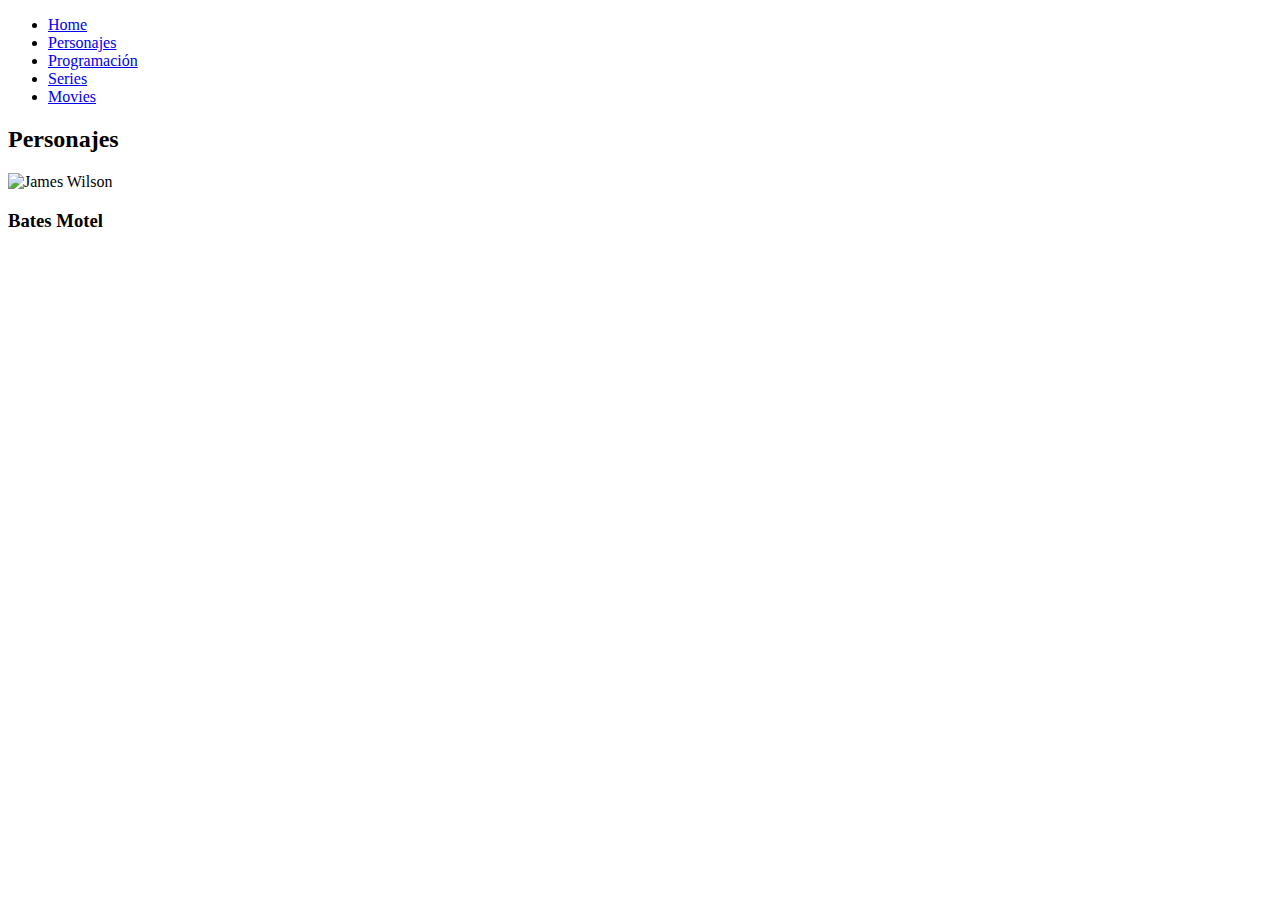
==== index.html @ 78752dd3 "Maquetar index" ====
<!DOCTYPE html>
<html lang="en">
<head>
  <meta charset="UTF-8">
  <title>Personajes</title>
  <link rel="stylesheet" href="assets/stylesheets/estilos.css" />
</head>
<body>
  <header>
    <nav>
      <ul>
        <li><a href="#">Home</a></li>
        <li class="seleccionado"><a href="#">Personajes</a></li>
        <li><a href="#">Programación</a></li>
        <li><a href="#">Series</a></li>
        <li><a href="#">Movies</a></li>
      </ul>
    </nav>
  </header>

  <h2>Personajes</h2>
  <section>
    <article>
      <img src="assets/images/james-wilson-jpg" alt="James Wilson">
      <h3>Bates Motel</h3>
    </article>
  </section>
</body>
</html>
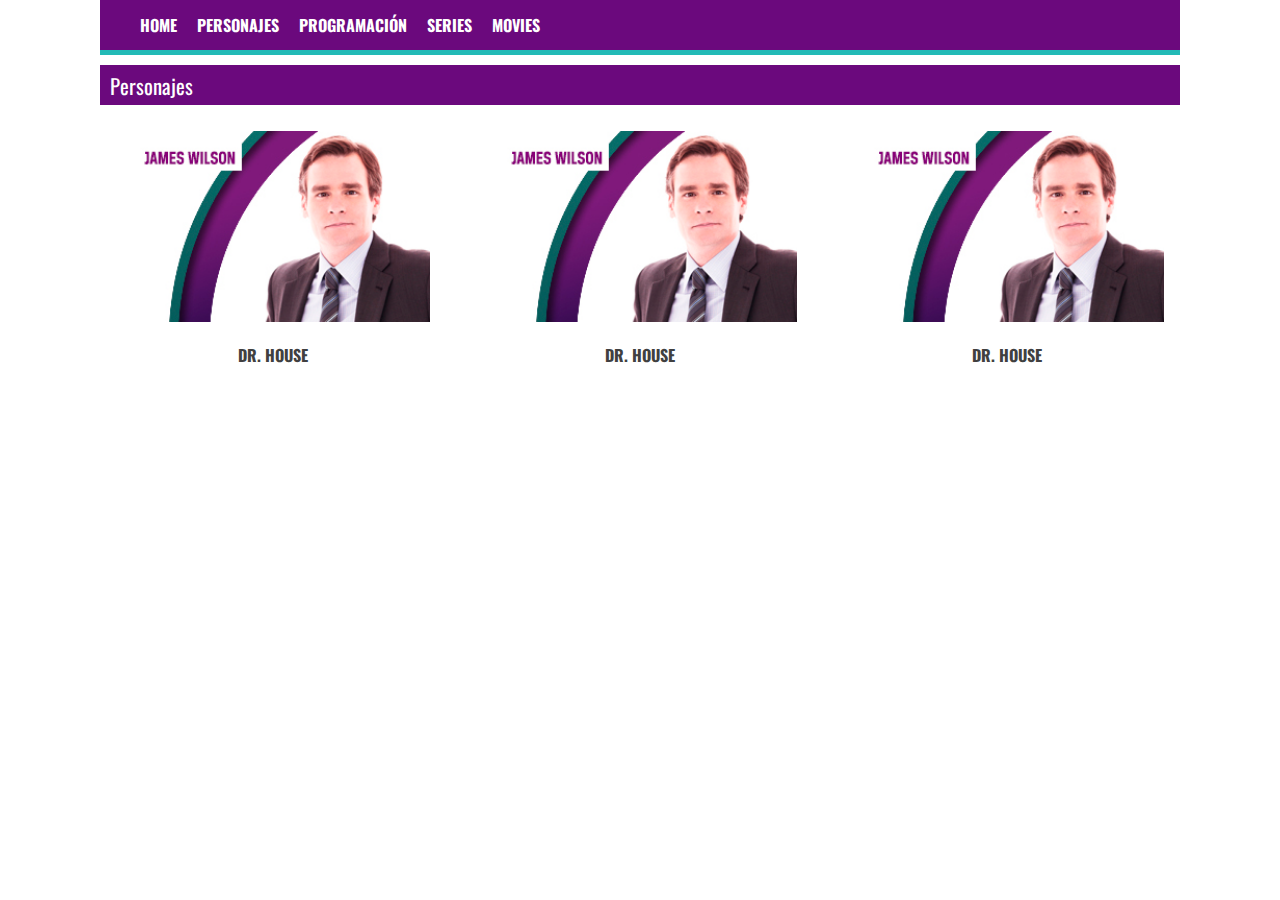
==== commit 0c3f1ca7: "Agregar diseño a index" ====
--- a/index.html
+++ b/index.html
@@ -4,6 +4,7 @@
   <meta charset="UTF-8">
   <title>Personajes</title>
   <link rel="stylesheet" href="assets/stylesheets/estilos.css" />
+  <link href='http://fonts.googleapis.com/css?family=Oswald:400,300' rel='stylesheet' type='text/css' />
 </head>
 <body>
   <header>
@@ -17,12 +18,21 @@
       </ul>
     </nav>
   </header>
+  <div class="celeste"></div>
 
   <h2>Personajes</h2>
-  <section>
-    <article>
-      <img src="assets/images/james-wilson-jpg" alt="James Wilson">
-      <h3>Bates Motel</h3>
+  <section class="personajes">
+    <article class="personaje">
+      <img src="assets/images/james-wilson.jpg" alt="James Wilson">
+      <h3>Dr. House</h3>
+    </article>
+    <article class="personaje">
+      <img src="assets/images/james-wilson.jpg" alt="James Wilson">
+      <h3>Dr. House</h3>
+    </article>
+    <article class="personaje">
+      <img src="assets/images/james-wilson.jpg" alt="James Wilson">
+      <h3>Dr. House</h3>
     </article>
   </section>
 </body>
--- a/assets/stylesheets/estilos.css
+++ b/assets/stylesheets/estilos.css
@@ -0,0 +1,57 @@
+body {
+  color: #404040;
+  font-family: 'Oswald', sans-serif;
+  font-size: 16px;
+  margin: 0 auto;
+  max-width: 1080px;
+}
+header {
+  background-color: #6b097d;
+  height: 50px;
+}
+div.celeste {
+  background-color: #22bab6;
+  height: 5px;
+}
+nav {
+  line-height: 50px;
+}
+nav ul {
+  list-style-type: none;
+  margin: 0;
+}
+nav ul li {
+  display: inline-block;
+  margin-right: 1em;
+}
+nav ul li a {
+  color: white;
+  font-weight: bold;
+  text-decoration: none;
+  text-transform: uppercase;
+}
+h2 {
+  background-color: #6b097d;
+  color: white;
+  font-weight: normal;
+  font-size: 1.3em;
+  margin: .5em 0;
+  padding: .2em .5em;
+}
+.personajes {
+  box-sizing: border-box;
+  overflow: hidden;
+  padding: 1em;
+}
+.personaje {
+  float: left;
+  margin-right: 5%;
+  text-align: center;
+  width: 30%;
+}
+.personaje img { width: 100%; }
+.personaje:nth-child(3n){ margin-right: 0; }
+h3 {
+  text-transform: uppercase;
+  font-size: 1em;
+}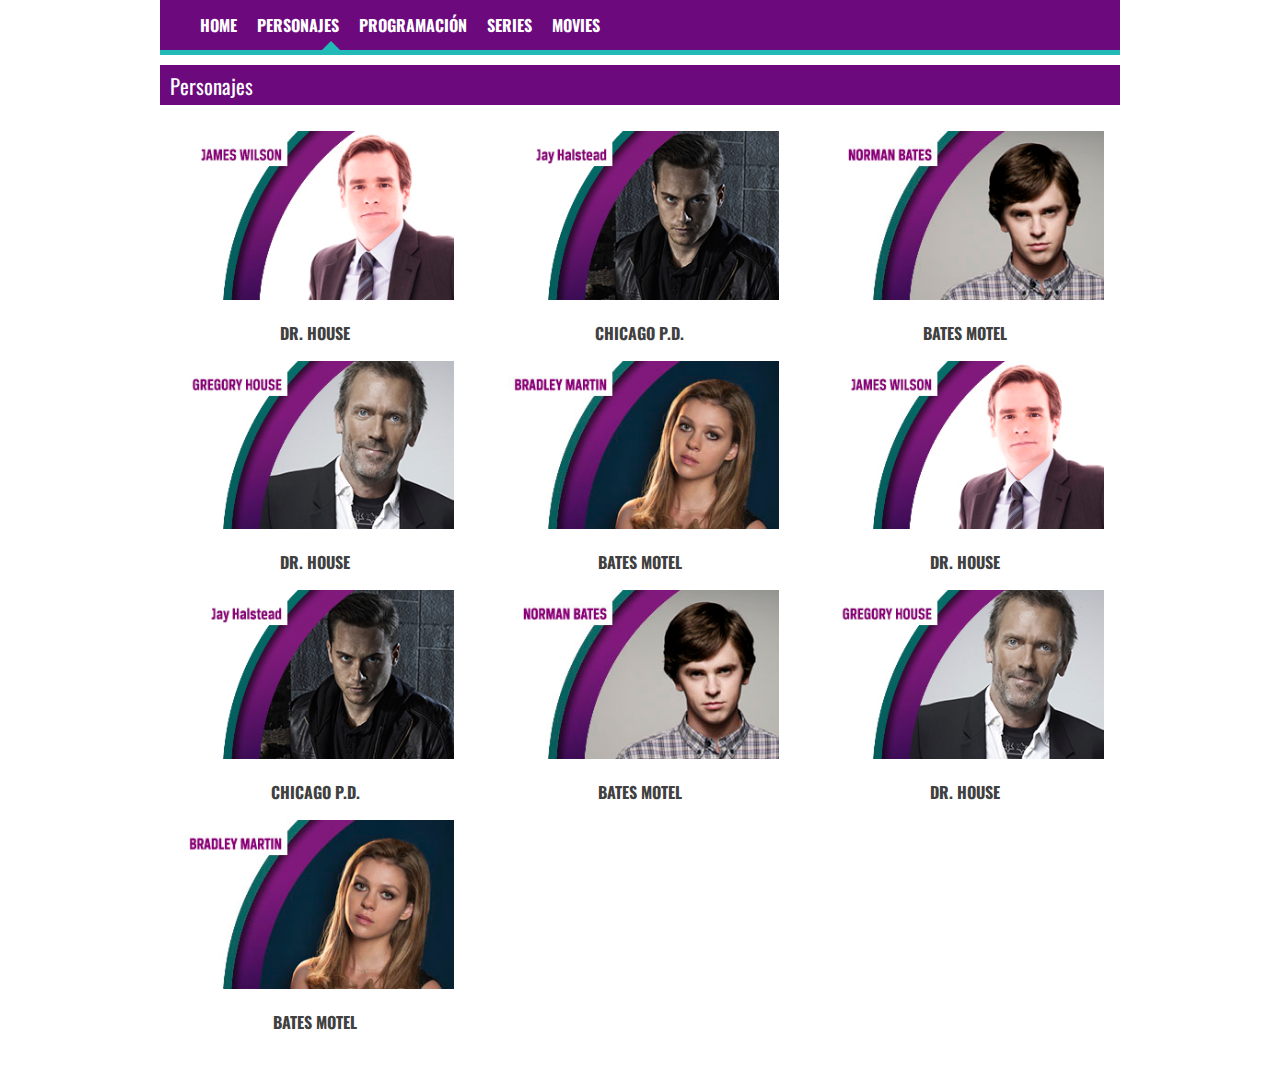
==== commit c21fd230: "Terminar diseño" ====
--- a/index.html
+++ b/index.html
@@ -12,6 +12,7 @@
       <ul>
         <li><a href="#">Home</a></li>
         <li class="seleccionado"><a href="#">Personajes</a></li>
+        <div class="triangulo"></div>
         <li><a href="#">Programación</a></li>
         <li><a href="#">Series</a></li>
         <li><a href="#">Movies</a></li>
@@ -27,13 +28,41 @@
       <h3>Dr. House</h3>
     </article>
     <article class="personaje">
-      <img src="assets/images/james-wilson.jpg" alt="James Wilson">
+      <img src="assets/images/jay-halstead.png" alt="Jay Halstead">
+      <h3>Chicago P.D.</h3>
+    </article>
+    <article class="personaje">
+      <img src="assets/images/norman-bates.jpg" alt="Norman Bates">
+      <h3>Bates Motel</h3>
+    </article>
+    <article class="personaje">
+      <img src="assets/images/gregory-house.jpg" alt="Gregory House">
       <h3>Dr. House</h3>
+    </article>
+    <article class="personaje">
+      <img src="assets/images/bradley-martin.jpg" alt="Bradley Martin">
+      <h3>Bates Motel</h3>
     </article>
     <article class="personaje">
       <img src="assets/images/james-wilson.jpg" alt="James Wilson">
       <h3>Dr. House</h3>
     </article>
+    <article class="personaje">
+      <img src="assets/images/jay-halstead.png" alt="Jay Halstead">
+      <h3>Chicago P.D.</h3>
+    </article>
+    <article class="personaje">
+      <img src="assets/images/norman-bates.jpg" alt="Norman Bates">
+      <h3>Bates Motel</h3>
+    </article>
+    <article class="personaje">
+      <img src="assets/images/gregory-house.jpg" alt="Gregory House">
+      <h3>Dr. House</h3>
+    </article>
+    <article class="personaje">
+      <img src="assets/images/bradley-martin.jpg" alt="Bradley Martin">
+      <h3>Bates Motel</h3>
+    </article>
   </section>
 </body>
 </html>--- a/assets/stylesheets/estilos.css
+++ b/assets/stylesheets/estilos.css
@@ -3,7 +3,7 @@
   font-family: 'Oswald', sans-serif;
   font-size: 16px;
   margin: 0 auto;
-  max-width: 1080px;
+  max-width: 960px;
 }
 header {
   background-color: #6b097d;
@@ -54,4 +54,44 @@
 h3 {
   text-transform: uppercase;
   font-size: 1em;
+}
+div.triangulo {
+  position: absolute;
+  border: .7em solid #22bab6;
+  border-top-color: transparent;
+  border-left-color: transparent;
+  border-right-color: transparent;
+  top: 30px;
+  left: 320px;
+  width: 0;
+}
+
+
+
+.personaje-informacion img {
+  float: left;
+  margin-right: 2em;
+}
+.personaje-informacion h1 {
+  background-color: white;
+  color: #6b097d;
+  font-size: 2em;
+}
+.personaje-informacion .logo {
+  float: right;
+  margin-right: 0;
+  width: 300px;
+}
+p {
+  font-weight: 300;
+  margin-top: 0;
+}
+h4 {
+  color: #6b097d;
+  margin-bottom: 0;
+  margin-top: .5em;
+}
+.biografia {
+  height: 100px;
+  overflow-y: scroll;
 }